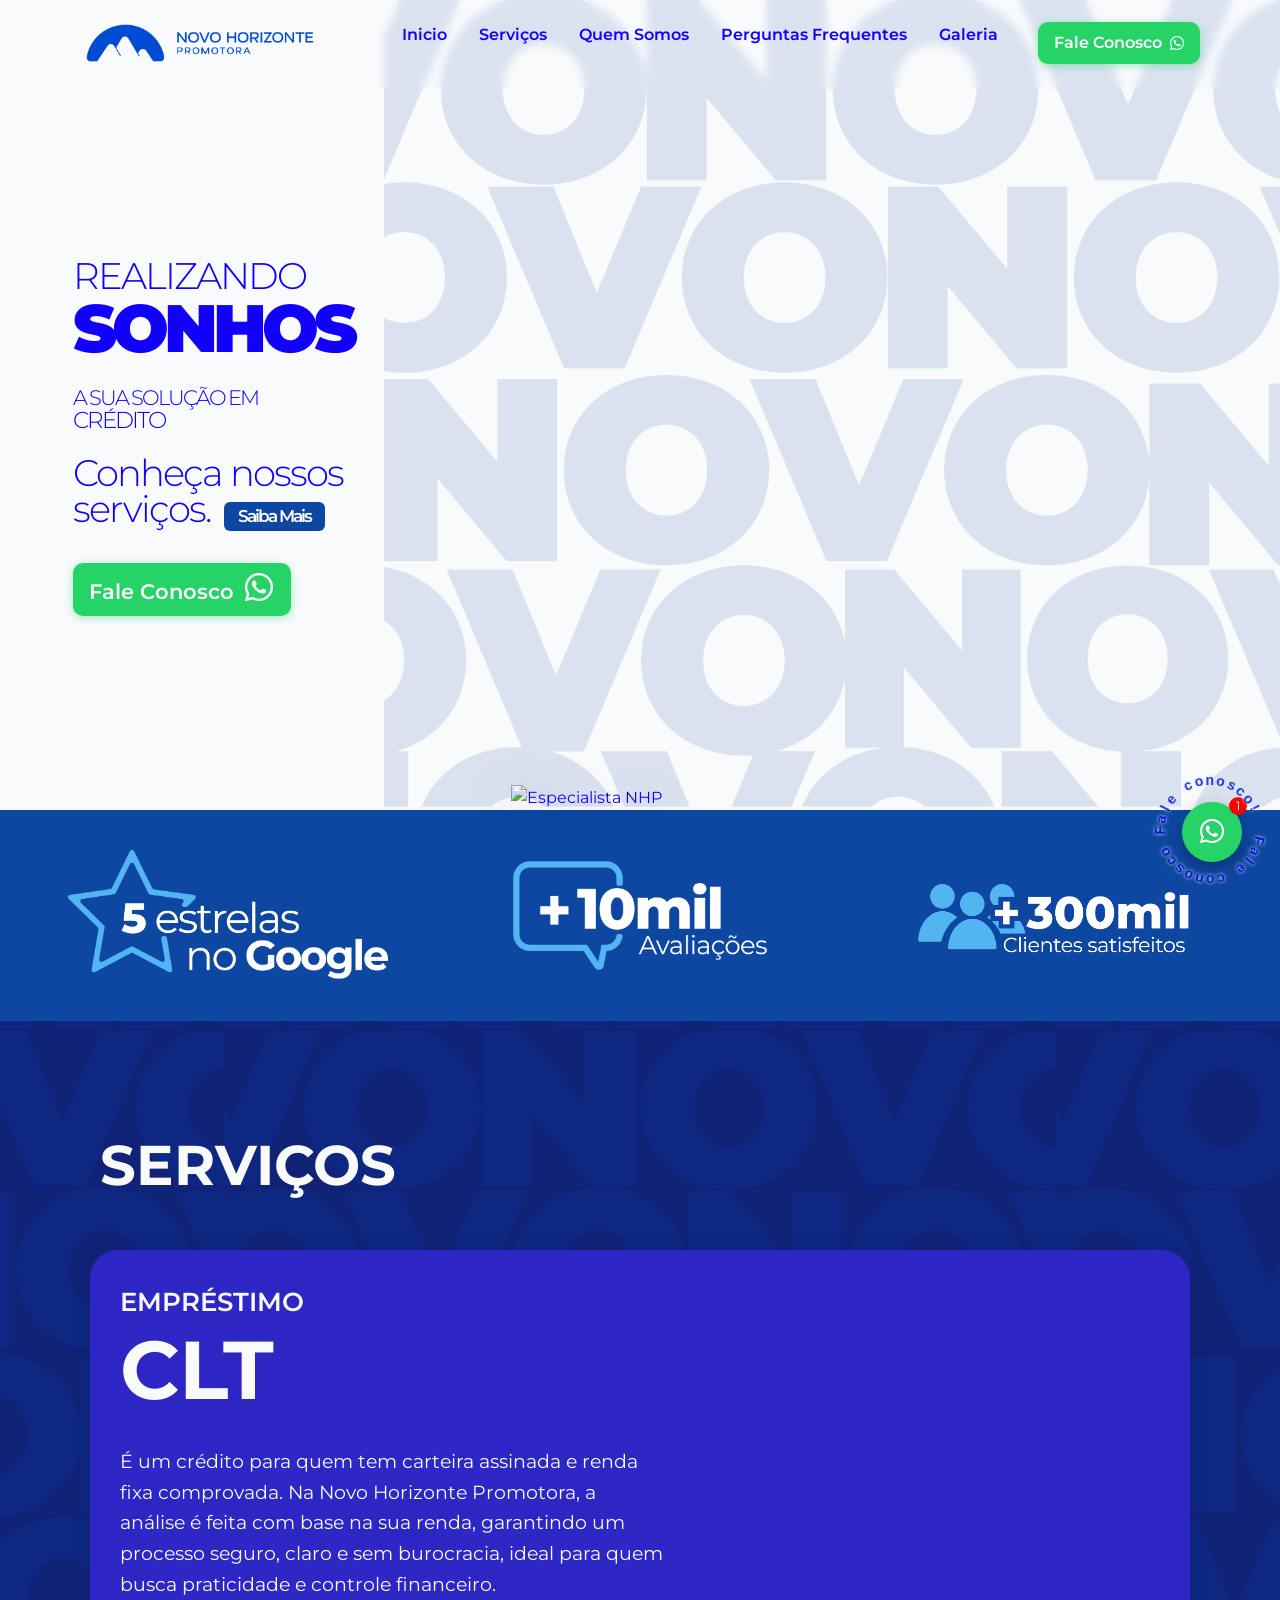
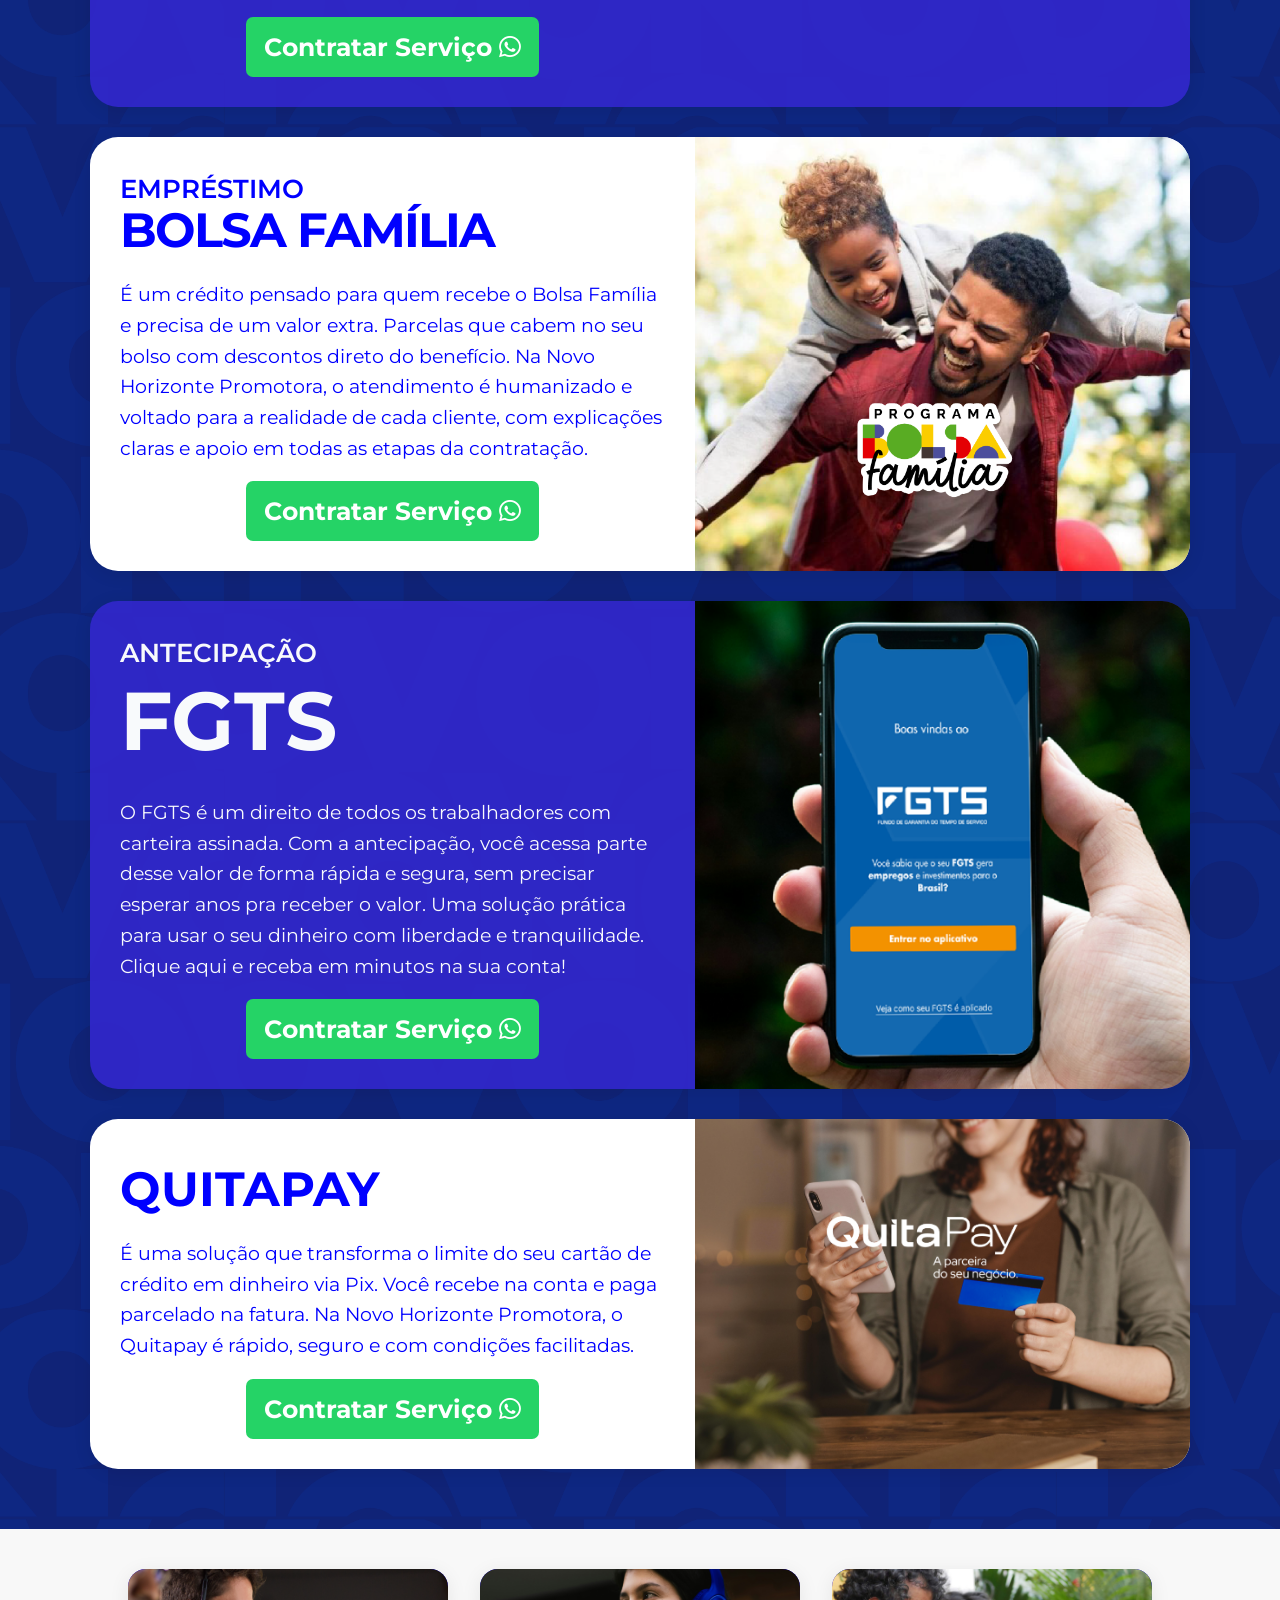
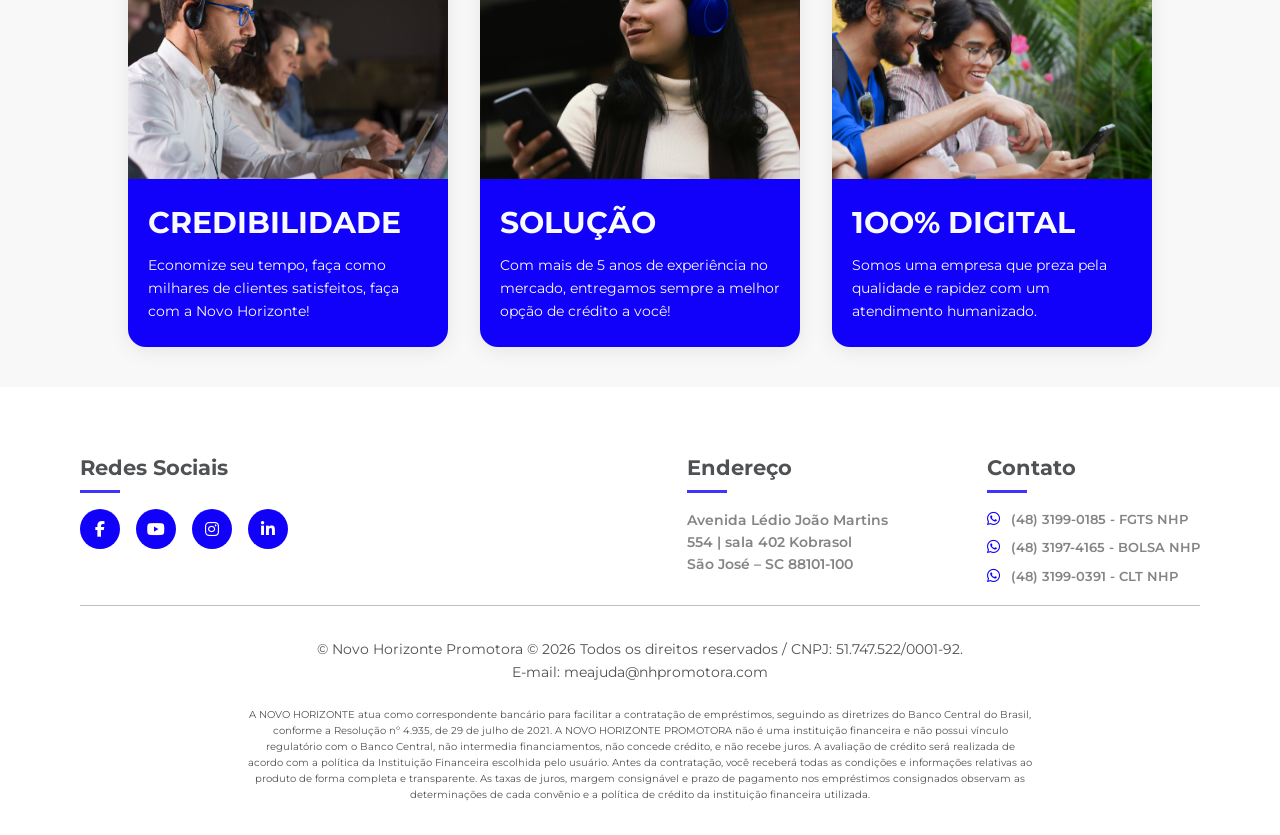
==== index.html @ d714d69b "first deploy" ====
<!DOCTYPE html>
<html lang="pt-BR">

<head>
    <meta charset="UTF-8">
    <meta name="viewport" content="width=device-width, initial-scale=1.0">
    <meta name="description"
        content="A NOVO HORIZONTE atua como correspondente bancário para facilitar a contratação de empréstimos, seguindo as diretrizes do Banco Central do Brasil, temos a oferta ideal para você.">
    <meta property="og:title" content="Novo Horizonte Promotora">
    <meta name="facebook-domain-verification" content="84osp2zcfg66s7i2qcnt0ugyqo3rid">
    <meta property="og:description"
        content="A NOVO HORIZONTE atua como correspondente bancário para facilitar a contratação de empréstimos, seguindo as diretrizes do Banco Central do Brasil, temos a oferta ideal para você.">
    <meta property="og:image" content="https://novohorizontepromotora.com.br/assets/new-logo.png">
    <meta property="og:type" content="website">
    <meta property="og:url" content="https://novohorizontepromotora.com.br/">
    <title>Novo Horizonte Promotora</title>
    <link rel="icon" type="image/png" href="assets/Profile_NHP_Site (2).png">
    <link
        href="https://fonts.googleapis.com/css2?family=Montserrat:wght@100;200;300;400;500;600;700;800;900&display=swap"
        rel="stylesheet">
    <link rel="stylesheet" href="https://cdnjs.cloudflare.com/ajax/libs/font-awesome/6.4.0/css/all.min.css">
    <link rel="stylesheet" href="style.css">
    <link rel="stylesheet" href="whats.css">
    <script src="progress-bar.js"></script>
    <script src="bg-badges.js"></script>
    <!-- <script src="section-atendimento-carrous.js"></script> -->


</head>

<body>
    <!-- Header/Navbar -->
    <div class="hero-bg-wrapper">
        <header>
            <div class="container">
                <nav class="navbar">
                    <a href="#home" class="logo">

                        <img src="./assets/new-logo.png" alt="logo" class="logo-icon">


                    </a>

                    <ul class="nav-menu">
                        <li class="nav-item"><a href="index.html" class="nav-link active">Inicio</a></li>
                        <li class="nav-item"><a href="#produtos" class="nav-link">Serviços</a></li>
                        <li class="nav-item"><a href="sobre.html" class="nav-link">Quem Somos</a></li>
                        <li class="nav-item"><a href="perguntas.html" class="nav-link">Perguntas Frequentes</a></li>
                        <li class="nav-item"><a href="galaeria.html" class="nav-link">Galeria</a></li>
                        <li class="nav-item btn-whatsappNav-item">
                            <a href="https://curt.link/s2004" class="btn-whatsappNav">
                                Fale Conosco
                                <i class="fab fa-whatsapp" aria-hidden="true"></i>
                            </a>
                        </li>
                    </ul>

                    <button class="hamburger">
                        <i class="fas fa-bars"></i>
                    </button>
                </nav>
            </div>
            <div id="progress-bar"></div>
        </header>

        <!-- Conteúdo Principal (Rotas) -->
        <main>
            <!-- Home Page -->
            <section id="home-page" class="page active">
                <!-- Hero Section -->

                <section id="hero">
                    <div class="container">
                        <div class="hero-content">
                            <div class="hero-text">
                                <p class="hero-title fonte-normal topo">REALIZANDO<br><span
                                        class="hero-subtitle">SONHOS</span></p><br>
                                        
                                        <p class="hero-title fonte-normal topo" style="font-size: 1.3em;">A  SUA  SOLUÇÃO  EM<br>                                    
                                     <span
                                        class="hero-title fonte-normal topo" style="font-size: 1.1em;"> CRÉDITO<br>
                                                
                                <br>
                                <p class="hero-title fonte-normal conhecaServi">Conheça nossos <br>serviços. <a
                                        href="#produtos" class="hero-cta">Saiba Mais</a></p>
                                <div class="hero-buttons">
                                    <!-- <a href="#services" class="btn">Nossos Serviços</a> -->
                                    <a href="https://linktr.ee/sitenhp" class="btn-whatsappHero"><span>Fale
                                            Conosco</span>
                                        <i class="fab fa-whatsapp" aria-hidden="true"></i></a>

                                </div>

                            </div>


                            <div class="hero-bg-space"></div>

                        </div>
                    </div>
                </section>

                <!-- Add centered person image over the hero background -->
                <img class="hero-person" src="/assets/manHero.png" alt="Especialista NHP" />

            </section>

    </div>



    <section class="bg-badges">
        <div class="badges-container">
            <img src="./assets/bg-stars.png" alt="Badge 1" class="badge-img starImg" />
            <img src="./assets/SITE_BARRA AZUL_dezmil.png" alt="Badge 2" class="badge-img" />
            <img src="./assets/bg-cosumidores.png" alt="Badge 3" class="badge-img" />
        </div>
    </section>


    <!-- Services Section -->
    <section class="section-service" id="produtos">
        <div class="section-bg">
            <div class="cards-container">
                <h2 class="section-title-service">SERVIÇOS</h2>
                <!-- Card 1 -->
                <div class="service-card">

                    <div class="card-image" id="servico-card-image-cradImgMob"
                        style="background-image: url('./assets/bg-servicos/clt.png');"></div>
                    <div class="card-content">
                        <h3 class="card-title">EMPRÉSTIMO</h3>
                        <h4 class="card-subtitle">CLT</h4>
                        <p class="card-text">É um crédito para quem tem carteira assinada e renda fixa
                            comprovada. Na Novo Horizonte Promotora, a análise é feita
                            com base na sua renda, garantindo um processo seguro,
                            claro e sem burocracia, ideal para quem busca praticidade
                            e controle financeiro.</p>
                        <a href="https://curt.link/s2003" class="whatsapp-btn" target="_blank">
                            <span class="textBtn">Contratar Serviço <i class="fab fa-whatsapp"
                                    aria-hidden="true"></i></span>

                        </a>
                    </div>
                    <div class="card-image" id="desktopImg"
                        style="background-image: url('./assets/bg-servicos/clt.png');"></div>
                </div>
                <!-- Repita o card abaixo para os demais cards, alterando as imagens e textos -->
                <div class="service-card bg-white">
                    <div class="card-image" id="servico-card-image-cradImgMob"
                        style="background-image: url('./assets/bg-servicos/bols-familia.png');"></div>
                    <div class="card-content">
                        <h3 class="card-title blue-text">EMPRÉSTIMO</h3>
                        <h4 class="card-subtitle blue-text texto-bolsaFamilia">BOLSA FAMÍLIA</h4>
                        <p class="card-text blue-text">É um crédito pensado para quem recebe o Bolsa Família e
                            precisa de um valor extra. Parcelas que cabem no seu bolso
                            com descontos direto do benefício. Na Novo Horizonte
                            Promotora, o atendimento é humanizado e voltado para a
                            realidade de cada cliente, com explicações claras e apoio
                            em todas as etapas da contratação.</p>
                        <a href="https://curt.link/s2002" class="whatsapp-btn" target="_blank">
                            <span class="textBtn">Contratar Serviço <i class="fab fa-whatsapp"
                                    aria-hidden="true"></i></span>

                        </a>
                    </div>
                    <div class="card-image" id="desktopImg"
                        style="background-image: url('./assets/bg-servicos/bols-familia.png');"></div>

                </div>
                <!-- Card 3 -->
               <div class="service-card">
                    <div class="card-image " id="servico-card-image-cradImgMob"
                        style="background-image: url('./assets/fgts-pic.png');"></div>

                    <div class="card-content">
                        <h3 class="card-title">ANTECIPAÇÃO</h3>
                        <h4 class="card-subtitle">FGTS</h4>
                        <p class="card-text">O FGTS é um direito de todos os trabalhadores com carteira assinada.
                        Com a antecipação, você acessa parte desse valor de forma rápida e segura, sem precisar esperar anos pra receber o valor.
                        Uma solução prática para usar o seu dinheiro com liberdade e tranquilidade.
                        Clique aqui e receba em minutos na sua conta!</p>
                        <a href="https://curt.link/s2001" class="whatsapp-btn" target="_blank">
                            <span class="textBtn">Contratar Serviço <i class="fab fa-whatsapp"
                                    aria-hidden="true"></i></span>
                        </a>
                    </div>
                    <div class="card-image" id="desktopImg" style="background-image: url('./assets/fgts-pic.png');">
                    </div>
                </div>
                <!-- Card 4 -->
                <div class="service-card bg-white">
                    <div class="card-image" id="servico-card-image-cradImgMob"
                        style="background-image: url('./assets/bg-servicos/quitapay.png');"></div>
                    <div class="card-content">
                        <h4 class="card-subtitle blue-text quitapayTitle">QUITAPAY</h4>
                        <p class="card-text blue-text">É uma solução que transforma o limite do seu cartão
                            de crédito em dinheiro via Pix. Você recebe na conta
                            e paga parcelado na fatura. Na Novo Horizonte
                            Promotora, o Quitapay é rápido, seguro e com
                            condições facilitadas.</p>
                        <a href="https://curt.link/s2004" class="whatsapp-btn" target="_blank">
                            <span class="textBtn">Contratar Serviço <i class="fab fa-whatsapp"
                                    aria-hidden="true"></i></span>

                        </a>
                    </div>
                    <div class="card-image" id="desktopImg"
                        style="background-image: url('./assets/bg-servicos/quitapay.png');"></div>

                </div>
            </div>
        </div>
    </section>



    <section class="atendimento">
        <div class="atendimento-cards-container">
            <div class="atendimento-card">
                <div class="atendimento-card-image"></div>
                <h3 class="atendimento-card-title">CREDIBILIDADE</h3>
                <p class="atendimento-card-description">Economize seu tempo, faça
                    como milhares de clientes
                    satisfeitos, faça com a
                    Novo Horizonte!</p>
            </div>
            <div class="atendimento-card">
                <div class="atendimento-card-image"></div>
                <h3 class="atendimento-card-title">SOLUÇÃO</h3>
                <p class="atendimento-card-description">Com mais de 5 anos de
                    experiência no mercado,
                    entregamos sempre a melhor
                    opção de crédito a você!</p>
            </div>
            <div class="atendimento-card">
                <div class="atendimento-card-image"></div>
                <h3 class="atendimento-card-title">1OO% DIGITAL</h3>
                <p class="atendimento-card-description">Somos uma empresa
                    que preza pela qualidade
                    e rapidez com um
                    atendimento humanizado.</p>
            </div>
        </div>
        <div class="atendimento-nav-mobile">
            <button class="atendimento-nav atendimento-nav-prev" aria-label="Anterior">
                <svg xmlns="http://www.w3.org/2000/svg" width="24" height="24" fill="currentColor" viewBox="0 0 24 24">
                    <path d="M15 18l-6-6 6-6" />
                </svg>
            </button>

            <button class="atendimento-nav atendimento-nav-next" aria-label="Próximo">
                <svg xmlns="http://www.w3.org/2000/svg" width="24" height="24" fill="currentColor" viewBox="0 0 24 24">
                    <path d="M9 6l6 6-6 6" />
                </svg>
            </button>
        </div>

    </section>
    <script>
        // Carrossel mobile: apenas um card visível por vez, navegação por botões
        function updateAtendimentoCarousel() {
            const cards = document.querySelectorAll('.atendimento-card');
            const prevBtn = document.querySelector('.atendimento-nav-prev');
            const nextBtn = document.querySelector('.atendimento-nav-next');
            const navMobile = document.querySelector('.atendimento-nav-mobile');
            let current = 0;

            function showCard(idx) {
                cards.forEach((card, i) => {
                    card.style.display = (i === idx) ? 'flex' : 'none';
                });
            }

            function resetDesktop() {
                cards.forEach(card => card.style.display = 'flex');
                navMobile.style.display = 'none';
            }

            function initMobile() {
                showCard(current);
                navMobile.style.display = 'flex';
                prevBtn.onclick = () => {
                    current = (current - 1 + cards.length) % cards.length;
                    showCard(current);
                };
                nextBtn.onclick = () => {
                    current = (current + 1) % cards.length;
                    showCard(current);
                };
            }

            function checkMode() {
                if (window.innerWidth <= 968) {
                    initMobile();
                } else {
                    resetDesktop();
                }
            }

            // Inicialização e resize responsivo
            window.addEventListener('resize', checkMode);
            checkMode();
        }
        window.addEventListener('DOMContentLoaded', updateAtendimentoCarousel);
    </script>


    </main>

    <!-- Footer -->
    <footer id="contact">
        <div class="container">
            <div class="footer-content">
                <div class="footer-about">
                    <h3 class="footer-title">Redes Sociais</h3>
                    <div class="social-icons">
                        <a href="https://www.facebook.com/novohorizontepromotoraa"><i class="fab fa-facebook-f"></i></a>
                        <a href="https://www.youtube.com/@novohorizontepromotora"><i class="fab fa-youtube"></i></a>
                        <a href="https://www.instagram.com/novohorizontepromotora/"><i class="fab fa-instagram"></i></a>
                        <a
                            href="https://www.linkedin.com/company/novo-horizonte-promotora/mycompany/?viewAsMember=true"><i
                                class="fab fa-linkedin-in"></i></a>

                    </div>
                </div>
                <div class="footer-info-group">
                    <div class="footer-links">
                        <h3 class="footer-title">Endereço</h3>
                        <p>Avenida Lédio João Martins <br> 554 | sala 402
                            Kobrasol <br> São José – SC
                            88101-100</p>
                    </div>
                    <div class="footer-contact" id="contato">
                        <h3 class="footer-title">Contato</h3>
                        <ul class="contact-info">
                            <li>
                                <a href="https://curt.link/s2001" target="_blank">
                                    <i class="fab fa-whatsapp"></i> (48) 3199-0185 - FGTS NHP
                                </a>
                            </li>
                            <li>
                                <a href="https://curt.link/s2002" target="_blank">
                                    <i class="fab fa-whatsapp"></i> (48) 3197-4165 - BOLSA NHP
                                </a>
                            </li>
                            <li>
                                <a href="https://curt.link/s2003" target="_blank">
                                    <i class="fab fa-whatsapp"></i> (48) 3199-0391 - CLT NHP
                                </a>
                            </li>
                        </ul>
                    </div>
                </div>
            </div>

            <div class="copyright">
                <p>&copy; Novo Horizonte Promotora © <span id="copyright-year"></span> Todos os direitos reservados / CNPJ: 51.747.522/0001-92.</p>
                 <p>E-mail: <a href="mailto:meajuda@nhpromotora.com">meajuda@nhpromotora.com</a></p>
                <br>
                <p id="legal">A NOVO HORIZONTE atua como correspondente bancário para facilitar a contratação de
                    empréstimos, seguindo as diretrizes do Banco Central do Brasil, conforme a Resolução nº 4.935, de 29
                    de julho de 2021. A NOVO HORIZONTE PROMOTORA não é uma instituição financeira e não possui vínculo
                    regulatório com o Banco Central, não intermedia financiamentos, não concede crédito, e não recebe
                    juros. A avaliação de crédito será realizada de acordo com a política da Instituição Financeira
                    escolhida pelo usuário. Antes da contratação, você receberá todas as condições e informações
                    relativas ao produto de forma completa e transparente. As taxas de juros, margem consignável e prazo
                    de pagamento nos empréstimos consignados observam as determinações de cada convênio e a política de
                    crédito da instituição financeira utilizada.</p>
            </div>
        </div>
    </footer>

    <script>
        // Funções de layout e interação visual
        document.addEventListener('DOMContentLoaded', function () {
            // Menu mobile
            const hamburger = document.querySelector('.hamburger');
            if (hamburger) {
                hamburger.addEventListener('click', function () {
                    document.querySelector('.nav-menu').classList.toggle('active');
                });
            }

            // Header scroll effect
            const header = document.querySelector('header');
            window.addEventListener('scroll', function () {
                if (window.scrollY > 100) {
                    header.classList.add('scrolled');
                } else {
                    header.classList.remove('scrolled');
                }
            });

            // Scroll suave para âncoras internas
            document.querySelectorAll('a[href^="#"]').forEach(anchor => {
                anchor.addEventListener('click', function (e) {
                    if (this.getAttribute('href') === '#') return;

                    const targetId = this.getAttribute('href').substring(1);
                    const targetElement = document.getElementById(targetId);
                    if (targetElement) {
                        e.preventDefault();
                        window.scrollTo({
                            top: targetElement.offsetTop - 80,
                            behavior: 'smooth'
                        });
                    }
                });
            });
        });
        
        document.addEventListener("DOMContentLoaded", () => {
            const year = new Date().getFullYear();
            document.getElementById("copyright-year").textContent = year;
        });
    </script>

    <script>
        document.addEventListener('DOMContentLoaded', function () {
            const circles = document.querySelector('.parceria-circles');
            const items = document.querySelectorAll('.parceria-circles .circle-item');
            let current = 0;
            let intervalId = null;

            function showItem(idx) {
                circles.style.transform = `translateX(-${idx * 100}%)`;
            }

            function nextItem() {
                current = (current + 1) % items.length;
                showItem(current);
            }

            function startCarousel() {
                if (window.innerWidth <= 768 && circles && items.length > 1) {
                    showItem(current);
                    if (!intervalId) {
                        intervalId = setInterval(nextItem, 3000);
                    }
                } else {
                    circles.style.transform = 'translateX(0)';
                    if (intervalId) {
                        clearInterval(intervalId);
                        intervalId = null;
                    }
                }
            }

            startCarousel();
            window.addEventListener('resize', startCarousel);
        });
    </script>


    <!-- Botão Flutuante WhatsApp (original, não alterado!) -->
    <div id="whatsapp-button">
        <i class="fab fa-whatsapp"></i>
        <span class="notification-badge">1</span>
    </div>

    <!-- Texto animado girando ao redor do botão -->
    <div id="whatsapp-orbit">
        <div id="orbit-text"></div>
    </div>

    <!-- Janela de Diálogo (original, não alterado!) -->
    <div id="whatsapp-dialog">
        <div class="header">
            <img src="/assets/suport-icon.svg" alt="Atendente">
            <div>
                <strong>Atendimento</strong>
                <p>Online</p>
            </div>
        </div>
        <div class="options">
            <a href="https://curt.link/s2001" target="_blank">FGTS</a>
            <a href="https://curt.link/s2002" target="_blank">BOLSA FAMÍLIA</a>
            <a href="https://curt.link/s2003" target="_blank">CLT</a>
            <a href="https://curt.link/s2004" target="_blank"
                style="font-size: small; background-color: rgba(0, 0, 205, 0.815);">FALAR COM UM ESPECIALISTA</a>
        </div>
    </div>

    <!-- FontAwesome -->
    <script src="https://kit.fontawesome.com/a076d05399.js" crossorigin="anonymous"></script>
    <!-- Seu script original -->
    <script src="whats.js"></script>
    <!-- Script para gerar texto circular animado -->
    <script>
        /**
         * Texto que irá girar ao redor do botão
         */
        const orbitPhrase = " Fale conosco Fale conosco! "; // Pode mudar o texto

        const orbitTextDiv = document.getElementById('orbit-text');
        const chars = orbitPhrase.split('');
        const orbitSize = 100; // Tamanho do container do círculo
        const radius = 50; // Raio do círculo do texto, ajuste se mudar tamanho do botão

        orbitTextDiv.innerHTML = "";

        chars.forEach((char, i) => {
            const span = document.createElement('span');
            const angle = (i / chars.length) * 2 * Math.PI; // radianos
            // Posição centralizada em relação ao orbitSize
            const x = orbitSize / 2 + radius * Math.cos(angle);
            const y = orbitSize / 2 + radius * Math.sin(angle);
            span.textContent = char;
            span.style.position = 'absolute';
            span.style.left = `${x}px`;
            span.style.top = `${y}px`;
            span.style.transform = `translate(-50%, -50%) rotate(${(angle * 180 / Math.PI) + 90}deg)`;
            orbitTextDiv.appendChild(span);
        });
    </script>

</body>

</html>
---- style.css ----
/* Variáveis e Reset */
:root {
    --primary-color: #1201fa;
    --secondary-color: var(--primary-color);
    --accent-color: var(--primary-color);
    --light-color: #f8fafc;
    --dark-color: #0f172a;
    --text-color: var(--primary-color);
    --gray-color: #4f5255;
    --transition: all 0.3s ease;
    --shadow: 0 4px 6px rgba(0, 0, 0, 0.1);
    --border-radius: 8px;
    --max-width: 2000px;
}

* {
    margin: 0;
    padding: 0;
    box-sizing: border-box;
    font-family: 'Montserrat', sans-serif;
}

body {
    font-family: 'Montserrat', sans-serif;
    line-height: 1.6;
    color: var(--text-color);
    background-color: var(--light-color);
    overflow-x: hidden;
}

img {
    max-width: 100%;
    height: auto;
    display: block;

}

a {
    text-decoration: none;
    color: inherit;
}

ul {
    list-style: none;
}

.container {
    width: 90%;
    max-width: var(--max-width);
    margin: 0 auto;
    padding: 0 1rem;
}

.btn {
    display: inline-block;
    padding: 0.8rem 1.8rem;
    background-color: var(--primary-color);
    color: white;
    border-radius: var(--border-radius);
    transition: var(--transition);
    border: none;
    cursor: pointer;
    font-size: 1rem;
    text-align: center;

}

.btn:hover {
    background-color: var(--secondary-color);
    transform: translateY(-3px);
    box-shadow: var(--shadow);
}

.btn-outline {
    background-color: transparent;
    width: 100%;
    border: 1px solid var(--primary-color);
    color: var(--primary-color);
    font-weight: 300;
    font-size: 1.3rem;
}

.btn-outline:hover {
    background-color: var(--primary-color);
    color: white;
}

.section {
    padding: 5rem 0;
}

.section-title {
    font-size: 2.5rem;
    text-align: center;
    margin-bottom: 1rem;
    color: var(--dark-color);
    position: relative;
}

.section-title::after {
    content: '';
    position: absolute;
    bottom: -10px;
    left: 50%;
    transform: translateX(-50%);
    width: 80px;
    height: 4px;
    background-color: var(--accent-color);
}

.section-subtitle {
    text-align: center;
    max-width: 700px;
    margin: 0 auto 3rem;
    font-size: 1.1rem;
    color: var(--text-color);
}

/* Header e Navbar */
header {
    position: fixed;
    top: 0;
    left: 0;
    width: 100%;
    z-index: 1000;
    box-shadow: var(--shadow);
    transition: var(--transition);
    backdrop-filter: blur(4px);
}

header.scrolled a {
    padding: 0.5rem 0;
    color: gray;
    z-index: 1000;


}



.headerPage {
    background-color: white;
    color: var(--gray-color);

}

.headerPage nav a {

    color: var(--gray-color);

}


.navbar {
    display: flex;
    justify-content: space-between;
    align-items: center;
    padding: 1.2rem 0;
}


.logo {
    display: flex;
    align-items: center;
    gap: 0.5rem;
    height: 48px;
    /* ajuste conforme a altura do seu header */
}

.logo-icon {
    height: 135px;
    /* ajuste conforme desejado */
    width: auto;
    max-width: 240px;
    /* limite de largura, ajuste se necessário */
    object-fit: contain;
    display: block;
}

.nav-menu {
    display: flex;
    gap: 2rem;
}

.nav-link {
    font-weight: 600;
    position: relative;
    padding: 0.5rem 0;
    transition: var(--transition);
    color: var(#1201fa);
}

.nav-link::after {
    content: '';
    position: absolute;

    bottom: 0;
    left: 0;
    width: 0;
    height: 2px;
    background-color: var(--accent-color);
    transition: var(--transition);

}

.nav-link:hover::after {
    width: 100%;



}


.nav-link:hover {
    color: var(--accent-color);
    font-weight: bold;

}

.hamburger {
    display: none;
    cursor: pointer;
    background: none;
    border: none;
    font-size: 1.5rem;
    color: var(--dark-color);
}

.hamburger .scrolled {

    color: var(--text-color);
}

/* Hero Section */
#hero {

    position: relative;
    overflow: hidden;
}

/* Person image centered over hero */
.hero-person {
    position: absolute;
    left: 50%;
    transform: translateX(-30%);
    bottom: 0vh;
    /* encosta na base do hero */
    z-index: 1;
    /* acima do background (::before) e junto do conteúdo */
    width: min(36vw, 430px);
    height: auto;
    pointer-events: none;
    user-select: none;
    animation: fadeInUp 3.2s ease;
    filter: drop-shadow(0 12px 24px rgba(0, 0, 0, 0.25));
}


.nav-menu .btn-whatsappNav {
    background-color: #25D366;
    color: #fff !important;

    border-radius: 10px;
    padding: 0.5rem 1rem;
    display: inline-flex;
    align-items: center;
    gap: 0.5rem;
    font-weight: 600;
    text-decoration: none;
    box-shadow: 0 2px 8px rgba(37, 211, 102, 0.4);
    transition: transform 0.1s ease, background-color 0.2s ease, box-shadow 0.2s ease;
}

.nav-menu .btn-whatsappNav i {
    font-size: 1rem;
    line-height: 1;
}

.nav-menu .btn-whatsappNav:hover,
.nav-menu .btn-whatsappNav:focus {
    background-color: #1ebe5d;
    color: #fff !important;
    transform: translateY(-1px);
    box-shadow: 0 4px 12px rgba(37, 211, 102, 0.45);
}

/* Espaço para o último item no desktop */
.nav-menu .nav-item:last-child .btn-whatsappNav {
    margin-left: 0.5rem;
}

/* Ajuste no mobile: botão em largura total */
@media (max-width: 768px) {
    .nav-menu .btn-whatsappNav {
        display: none;

    }
}

@media (max-width: 1200px) {
    .hero-person {
        width: min(42vw, 520px);
        bottom: -1vh;
    }
}

@media (min-width: 1800px) {
    .hero-person {
        width: min(36vw, 540px);
        bottom: 0vh;

    }
}



.hero-content {
    display: flex;
    align-items: center;
    justify-content: space-between;
    gap: 3rem;
}

.hero-text {
    flex: 0;
    animation: fadeInUp 1s ease;
    right: 7%;
    color: var(--text-color);
}

.hero-title {
    font-size: 1.5rem;
    line-height: 1;
    color: var(--text-color);
    letter-spacing: -2px;

}

.hero-subtitle {
    font-size: 4.2rem;
    font-weight: 900;
    letter-spacing: -5px;
    color: var(--text-color);

}


.hero-title .hero-cta {
    display: inline-block;
    background: #0d47a1;
    color: #fff;
    padding: 6px 14px;
    border-radius: 6px;
    font-weight: 600;
    font-size: 0.45em;
    line-height: 1;
    margin-left: .4em;

}


.fonte-normal {
    font-size: 2.3rem;
    font-weight: 300;

}

.hero-buttons {

    margin-top: 2rem;
    width: 50%;
    background-color: #25D366;
    color: #fff !important;
    border-radius: 10px;
    padding: 0.5rem 1rem;
    display: inline-flex;
    align-items: center;
    gap: 0.5rem;
    font-weight: 600;
    font-size: 1.3rem;
    text-decoration: none;
    box-shadow: 0 2px 8px rgba(37, 211, 102, 0.4);
    transition: transform 0.1s ease, background-color 0.2s ease, box-shadow 0.2s ease;


}

.hero-buttons:hover {

    background-color: #1ebe5d;
    color: #fff !important;
    transform: translateY(-1px);
    box-shadow: 0 4px 12px rgba(37, 211, 102, 0.45);

}

.hero-buttons.btn-whatsappHero i {
    font-size: 1rem;
    line-height: 1;
}

.hero-buttons i {
    font-size: xx-large;
    margin-left: 5px;
}

.linktree {
    display: flex;
    margin-top: 0.8rem;
    color: rgb(231, 46, 46);
    justify-content: center;
    font-size: 1.5rem;


}

.hero-image {
    flex: 1;
    animation: fadeInRight 1s ease;
}

.hero-image img {
    border-radius: var(--border-radius);
    box-shadow: 0 20px 25px -5px rgba(0, 0, 0, 0.1), 0 10px 10px -5px rgba(0, 0, 0, 0.04);
}

/* Sobre Section */
#parceria {
    background-color: white;
}


.bg-badges {
    width: 100%;
    padding: 40px 0;
    background: rgb(13, 71, 161);
}

.badges-container {
    display: flex;
    justify-content: center;
    align-items: center;
    gap: 92px;
    max-width: 1200px;
    margin: 0 auto;
}

.badge-img {
    width: 320px;
    height: auto;
    object-fit: contain;

}


/* sectio serviço */


.section-service {
    width: 100%;
    min-height: 100vh;
    background-image: url('./assets/fundo_marcdgua.png');
    background-size: 65%;
    background-color: rgb(16, 35, 119);
    background-position: center;
    position: relative;
    padding: 40px 0;
}

.section-bg {
    /* leve sobreposição para legibilidade */
    padding: 60px 0 20px 0;
}

.section-title-service {
    text-align: left;
    font-size: 3.5rem;
    font-weight: 700;
    margin-bottom: 10px;
    margin-left: 10px;
    color: var(--light-color);
}

.cards-container {
    display: flex;
    flex-direction: column;
    gap: 30px;
    max-width: 1100px;
    margin: 0 auto;
}

.service-card {
    display: flex;
    flex-direction: row;
    min-height: 220px;
    border-radius: 28px;
    overflow: hidden;
    background: rgba(50, 39, 204, 0.911);
    box-shadow: 0 3px 18px 0 rgba(0, 0, 0, 0.09);
}

.card-image {
    width: 45%;
    min-width: 200px;
    bottom: 50%;
    background-size: cover;
    background-position: center;
    background-repeat: no-repeat;
}

.card-content {
    width: 55%;
    padding: 32px 30px 30px 30px;
    display: flex;
    flex-direction: column;
    justify-content: center;
    align-items: flex-start;
    position: relative;
}

.card-title {
    font-size: 1.6rem;
    font-weight: 600;
    margin-bottom: -18px;
    color: var(--light-color);
}

.card-subtitle {
    font-size: 5.1rem;
    font-weight: bold;
    margin-bottom: 10px;
    color: var(--light-color);
}

.texto-bolsaFamilia {

    letter-spacing: -2px;
    font-size: 3rem;

}

.quitapayTitle {
    font-size: 3rem;

}

.service-card.bg-white {
    background: white;
}

.blue-text {
    color: blue;
}

.card-text.blue-text {
    color: blue;
}

.card-text {
    font-size: 1.2rem;
    margin-bottom: 18px;
    color: var(--light-color);
}

.whatsapp-btn {
    display: flex;
    align-items: center;
    justify-content: center;
    background: #25D366;
    color: #fff;
    font-weight: bold;
    padding: 10px 18px;
    border-radius: 7px;
    text-decoration: none;
    font-size: 1rem;
    gap: 8px;
    transition: background 0.2s;
    margin-left: auto;
    margin-right: auto;
    
}

.textBtn {
    font-size: 25px;
}

.whatsapp-btn:hover {
    background: #128C7E;
    
}




/* Seções com Background */
.bg-section {
    position: relative;
    height: 120vh;
    min-height: 600px;
    display: flex;
    align-items: center;
    justify-content: right;
    background-size: cover;
    background-position: center;
    overflow: hidden;
}

.bg-section-meio {
    position: relative;
    height: 120vh;
    min-height: 600px;
    display: flex;
    align-items: center;
    justify-content: left;
    background-size: cover;
    background-position: center;

    overflow: hidden;
}



.bg-content {
    position: relative;
    z-index: 2;
    text-align: right;
    margin-right: 55px;
    color: white;
    max-width: 800px;
    padding: 2rem;
    animation: fadeInDown 3s ease;
}



.bg-content-meio {
    position: relative;
    z-index: 2;
    margin-left: 55px;
    text-align: left;
    color: white;
    max-width: 800px;
    padding: 2rem;
    animation: fadeInDown 3s ease;
}


.bg-title {
    font-size: 4rem;
    font-weight: bold;
    letter-spacing: -5px;
    margin-bottom: -0.5rem;

}


.digital {

    font-size: 6.5rem;

}

.digital-h3 {

    font-size: 2.5rem;
    font-weight: normal;

}

.bg-subtitle {
    font-size: 1rem;
    justify-content: left;
    animation: fadeInUp 3s ease;
}

#credibilidade-bg {
    background-image: url('/assets/bg1.png');


}

#solucao-bg {
    background-image: url('/assets/bg2.png');
}

#digital-bg {
    background-image: url('/assets/bg3.png');
}

/* Footer */
footer {
    background: white;

    padding: 4rem 0 2rem;
}


.footer-content {
    display: flex;
    justify-content: space-between;
    align-items: flex-start;
    width: 100%;
    gap: 32px;
    font-weight: 600;
}

.footer-info-group {
    display: flex;
    flex-direction: row;
    /* lado a lado */
    align-items: flex-start;
    /* alinhados pela base */
    gap: 14px;
    margin-left: auto;
    color: var(--gray-color);

}

.footer-info-group a {
    color: rgba(128, 128, 128, 0.966);
}

.footer-info-group p {
    color: rgba(128, 128, 128, 0.966);
    font-size: 14px;
}

.footer-logo {
    font-size: 1.8rem;
    font-weight: 700;
    color: white;
    margin-bottom: 1rem;
    display: flex;
    align-items: center;
    gap: 0.5rem;
}

.footer-about h3 {
    margin-bottom: 1.5rem;
    color: var(--gray-color);
}

.footer-title {
    font-size: 1.3rem;
    margin-bottom: 1.5rem;
    position: relative;
}



.footer-links {
    margin-right: 85px;

}

.contact-info {

    font-size: 13px;

}

.contact-info li {
    display: flex;
    margin-bottom: 0.5rem;
    color: var(--gray-color);
}

.contact-info i {
    color: var(--accent-color);
    min-width: 20px;

}



.social-icons {
    display: flex;
    gap: 1rem;
    margin-top: 1.5rem;
    color: white;

}

.footer-contact .fab {
    font-size: 15px
}



.social-icons a {
    display: inline-flex;
    align-items: center;
    justify-content: center;
    width: 40px;
    height: 40px;
    background-color: var(--accent-color);
    border-radius: 50%;
    transition: var(--transition);
}

.social-icons a:hover {
    background-color: var(--gray-color);
    transform: translateY(-5px);
}


.copyright {
    margin-top: 10px;
    text-align: center;
    padding-top: 2rem;
    border-top: 1px solid rgba(128, 128, 128, 0.493);
    color: var(--gray-color);
    font-size: 0.9rem;


}

.copyright #legal {
    font-size: x-small;
    text-align: center;
    width: 70%;
    margin: 0 auto;
}




#parceria .container {

    flex-direction: column;
    justify-content: center;
    align-items: center;
    min-height: 80vh;

    /* ou 100vh para ocupar a tela toda */

}

.parceria-content {
    display: flex;
    flex-direction: row;
    justify-content: center;
    align-items: center;
    gap: 250px;
    margin-top: 40px;
    width: 100%;
    max-width: 1200px;
    /* Limita a largura máxima */
    margin-left: auto;
    /* Centraliza horizontalmente */
    margin-right: auto;
    /* Centraliza horizontalmente */
    min-height: 400px;

}

.parceria-circles {
    display: flex;
    flex-direction: row;
    gap: 34px;
    animation: fadeInDown 3s ease;

}

.circle-item {
    display: flex;
    flex-direction: column;
    align-items: center;

}


.circle {
    width: 130px;
    height: 130px;
    border-radius: 50%;
    background: var(--primary-color);
    margin-bottom: 10px;
    box-shadow: 0 2px 8px rgba(0, 0, 0, 0.08);

}

.circle-btn {
    background: #fff;
    color: var(--primary-color);
    border: 1px solid var(--primary-color);
    border-radius: 10px;
    padding: 6px 18px;
    font-size: 1rem;
    cursor: pointer;
    transition: background 0.2s, color 0.2s;
    margin-top: 12px;
    outline: none;
}

.circle-btn:hover {
    background: var(--primary-color);
    color: #fff;
}

.parceria-text-left {
    flex: 1;
    text-align: left;
}

.parceria-title {
    margin-bottom: 16px;
    font-size: 3.5rem;
    color: var(--primary-color);
    letter-spacing: -3px;
    line-height: 0.9;
    font-weight: bold;
    animation: fadeInDown 3s ease;

}

.parceria-text-left p {
    text-align: left;
    text-justify: inter-word;
    color: var(--primary-color);
    line-height: 1.7;
    animation: fadeInDown 3s ease;
}

/* ...existing code... */

/* Responsividade */
@media (max-width: 997px) {



    .logo-icon {
        height: 115px;
        /* ajuste conforme desejado */
        width: auto;
        max-width: 200px;
        /* limite de largura, ajuste se necessário */
        object-fit: contain;
        display: block;
    }

    .page.active {
        padding: 0%;
        min-height: 50vh;
        margin-top: 22%;
    }

    #hero {
        background: url('/assets/fundo_marcdgua.png') center center/cover no-repeat ;
        min-height: 710px;

    }

    .hero-person {
        display: none;
        position: absolute;
        left: 20%;
        bottom: 13vh;
        /* encosta na base do hero */
        z-index: -1;
        /* acima do background (::before) e junto do conteúdo */
        width: 100%;
        height: 700px;
        object-fit: cover;
        pointer-events: none;
        user-select: none;
        animation: none;
        filter: drop-shadow(0 12px 24px rgba(0, 0, 0, 0.25));

    }
   

    .hero-text {
        margin-top: 8%;
        
       

    }

    .hero-cta {
        font-size: 22px !important;
        background-color: var(--primary-color) !important;


    }

    #credibilidade-bg {
        background-image: url('/assets/mobile/bg-mob1.png');


    }

    #solucao-bg {
        background-image: url('/assets/mobile/bg-mob2.png');
    }

    #digital-bg {
        background-image: url('/assets/mobile/bg-mob3.png');
    }

    .hero-content {
        flex-direction: column;
        text-align: center;
        margin-top: 35%;

    }



    .hero-title {
        color: var(--primary-color);
        font-weight: 600;

    }

    .hero-subtitle {
        color: var(--primary-color);

    }

    .hero-title.conhecaServi {
        color: var(--primary-color);
    }

    .hero-buttons {

        margin-top: 2rem;
        justify-content: center;
        width: 100%;

    }

    .btn-outline:hover {
        background: var(--primary-color);
        color: white;
        font-weight: bold;
    }

    .btn-outline {
        background: white;
        color: var(--primary-color);
        font-weight: bold;
        animation: fadeInDown 3s ease;
    }

    .linktree {
        display: flex;
        margin-top: 0.8rem;
        color: rgb(231, 46, 46);
        justify-content: center;
        font-size: 1.5rem;
        font-weight: bold;


    }

    .section-title {
        font-size: 2.2rem;
    }

    .hero-title {
        font-size: 2.8rem;
    }

    nav a {

        color: var(#1201fa) !important;

    }

    .about-content {
        flex-direction: column;
        align-items: stretch;
        gap: 32px;
    }

    .about-text-right,
    .about-text-right p {
        text-align: left;
    }


    .parceria-content {
        flex-direction: column;
        gap: 32px;
        margin-top: 24px;
        min-height: auto;
        max-width: 100%;
        width: 90%;
        align-items: center;
        animation: fadeInDown 3s ease;
    }

    .parceria-circles {
        flex-direction: column;
        gap: 5px;
        align-items: center;
        width: 100%;
    }

    .circle {
        width: 120px;
        height: 120px;
    }

    .circle-btn {
        font-size: 0.95rem;
        padding: 6px 12px;
    }

    .parceria-title {
        font-size: 2rem;
        margin-bottom: 10px;
        text-align: center;
    }

    .parceria-text-left,
    .parceria-text-left p {
        text-align: center;
        font-size: 1rem;
    }

    .page.sobre {

        height: 1430px !important;


    }

    .badges-container {
        flex-direction: column;
        gap: 68px;
    }

    .badge-img {
        width: 80vw;
        max-width: 300px;
        opacity: 0;
        transform: translateX(-60px);
        /* Padrão: lado esquerdo */
    }

    .badge-img.animate {
        animation: enterFromSide 0.7s cubic-bezier(.77, 0, .18, 1) forwards;
    }

    .badge-img:nth-child(2).animate {
        animation-delay: 0.5s;
        transform: translateX(60px);
        /* Vem da direita */
    }

    .badge-img:nth-child(3).animate {
        animation-delay: 1s;
        transform: translateX(-60px);
    }

    .starImg {
        width: 70vw;
    }

    .service-card {
        flex-direction: column;
        min-height: unset;
        box-shadow: 0 1px 4px 0 rgba(0, 0, 0, 0.09);
    }


      .cards-container {
        max-width: 95vw;
    }

    .section-title-service {
        margin-right: 30px;
        font-size: 2rem;
    }


    .whatsapp-btn{
        margin-top: 8%;
    }

    .card-image,
    .card-content {
        width: 100%;
        min-width: unset;
        padding: 18px 10px;
        
    }

    .card-subtitle{
        margin-left: 22px;
    }

    .card-title{
        margin-left: 22px;
    }

    .card-text {
        font-size: 1.2rem;
        line-height: 1.5;
        width: 90%;
        margin: 5px;
        margin-left: 22px;
    }

    .card-image {
        min-height: 160px;
        height: 280px;
    }

    #desktopImg {
        display: none;
    }



}

/* aqui é o efeito de surgimento lateral do .bg-badges */
@keyframes enterFromSide {
    to {
        opacity: 1;
        transform: translateX(0);
    }
}

@media (max-width: 768px) {
    .hamburger {
        display: block;
    }

    .nav-menu {
        position: fixed;
        top: 80px;
        right: -100%;
        flex-direction: column;
        background-color: white;
        width: 100%;
        text-align: center;
        padding: 7.5rem 0;
        box-shadow: 0 10px 10px rgba(0, 0, 0, 0.1);
        transition: var(--transition);
        z-index: 999;

    }

    .nav-menu.active {
        right: 0;

    }

    .nav-item {
        margin: 0.5rem 0;

    }

    .hero-title {
        font-size: 2.5rem;
    }


    .bg-content {
        position: relative;
        z-index: 2;
        text-align: right;
        margin-right: 0px;
        color: white;
        max-width: 800px;
        padding: 2rem;
        animation: fadeInDown 3s ease;
    }

    .bg-content-meio {
        position: relative;
        z-index: 2;
        margin-left: 0px;
        text-align: left;
        color: white;
        max-width: 800px;
        padding: 2rem;
        animation: fadeInDown 3s ease;
    }

    .bg-title {

        letter-spacing: -3px;


    }

    .bg-title.digital {

        font-size: 3.5rem;

    }

    .digital-h3 {

        font-size: 1.5rem;
        font-weight: normal;

    }


    .footer-content {
        flex-direction: column;
        align-items: center;
        gap: 24px;
        text-align: center;
    }

    .footer-info-group {
        flex-direction: column;
        align-items: center;
        gap: 18px;
        margin-left: 0;
        width: 100%;
    }

    .footer-links {
        margin-right: 0;
        margin-bottom: 18px;
    }

    .footer-title {
        font-size: 1.1rem;
        margin-bottom: 1rem;
    }

    .contact-info {
        font-size: 14px;
        padding: 0;
    }

    .contact-info li {
        justify-content: center;
    }

    .social-icons {
        justify-content: center;
        margin-top: 1rem;
    }

    .copyright #legal {
        width: 95%;
        font-size: xx-small;
    }


    .parceria-content {
        flex-direction: column;
        gap: 32px;
        margin-top: 24px;
        min-height: auto;
        max-width: 100%;
        width: 90%;
        align-items: center;
        animation: fadeInDown 3s ease;
    }

    .parceria-circles {
        flex-direction: column;
        gap: 5px;
        align-items: center;
        width: 100%;
    }

    .circle {
        width: 120px;
        height: 120px;
    }

    .circle-btn {
        font-size: 0.95rem;
        padding: 6px 12px;
    }

    .parceria-title {
        font-size: 2rem;
        margin-bottom: 10px;
        text-align: center;
    }

    .parceria-text-left,
    .parceria-text-left p {
        text-align: center;
        font-size: 1rem;
    }

    .carousel-wrapper {
        overflow: hidden;
        width: 100%;
        position: relative;
    }

    .parceria-circles {
        display: flex;
        flex-direction: row;
        transition: transform 0.5s;
        width: 100%;
    }

    .circle-item {
        min-width: 100%;
        flex-shrink: 0;
        display: flex;
        flex-direction: column;
        align-items: center;

    }



}

@media (max-width: 576px) {
    .hero-buttons {
        flex-direction: column;
        align-items: center;
    }

    .hero-title {
        font-size: 2rem;
    }

    .section {
        padding: 3.5rem 0;
    }

    .section-title {
        font-size: 1.8rem;
    }

    .bg-title {
        font-size: 2rem;
    }

    .bg-subtitle {
        font-size: 1.1rem;
    }
}

/* Animações */
@keyframes fadeInUp {
    from {
        opacity: 0;
        transform: translateY(30px);
    }

    to {
        opacity: 1;
        transform: translateY(0);
    }
}

@keyframes fadeInDown {
    from {
        opacity: 0;
        transform: translateY(-30px);
    }

    to {
        opacity: 1;
        transform: translateY(0);
    }
}

@keyframes fadeInRight {
    from {
        opacity: 0;
        transform: translateX(30px);
    }

    to {
        opacity: 1;
        transform: translateX(0);
    }
}

/* Rotas */
.page {

    padding: 8rem 0 4rem;
    min-height: 80vh;
}

.page.active header {
    display: block;


}



.page-content {
    max-width: 900px;
    margin: 0 auto;
}

.page.sobre {

    height: 950px;


}

.page-content#container-sobre {
    max-width: 1100px;
    margin: 0 auto;

}



.page-title {
    font-size: 2.5rem;
    margin-bottom: 2rem;
    color: var(--dark-color);
    text-align: center;
}

.page-text {
    line-height: 1.8;
    margin-bottom: 1.5rem;
}

/* ajuste para que a imagem fique atras como background 75% no hero e header */

/* Hero background wrapper para desktop */
@media (min-width: 998px) {

    #servico-card-image-cradImgMob {
        display: none;

    }



    .hero-bg-wrapper {
        position: relative;
        width: 100vw;
        min-height: 75vh;
        /* altura suficiente para header + hero */
        z-index: 1000;
        overflow: visible;

    }

    .hero-bg-wrapper::before {
        content: "";
        position: absolute;
        top: 0;
        right: 0;
        width: 70vw;
        height: 100%;
        background: url('/assets/fundo_marcdgua.png') center center/cover no-repeat;
        z-index: 1;
        /* sombra para contraste */
        filter: brightness(0.7);
    }


    .hero-bg-wrapper header,
    .hero-bg-wrapper #hero {
        position: relative;
        z-index: 2;
    }

    /* Opcional: ajuste o container para não ficar colado na borda da imagem */
    .hero-bg-wrapper .container {
        position: relative;
        z-index: 2;
    }

    /* Remova o fundo do #hero para não sobrepor a imagem */
    #hero {
        background: transparent !important;
    }

    header {
        background-color: transparent;
        box-shadow: none;
        transition: var(--transition);

    }

    header.scrolled {
        background-color: rgba(255, 255, 255, 0.98);
        position: fixed;
        z-index: 1000;
        box-shadow: var(--shadow);


    }

    .hero-content {
        display: flex;
        flex-direction: row;
        align-items: center;
        width: 50%;
        gap: 0;
    }

    .hero-text {
        flex: 0 0 40vw;
        min-width: 350px;
        max-width: 500px;
        background: none;
        padding: 2.5rem 2rem;
        top: 5%;
        position: relative;
        z-index: 2;
        text-align: left;
        margin-right: 0;

    }

    .hero-bg-space {
        flex: 1 1 auto;
        /* Não precisa de conteúdo, só ocupa espaço para o background */
    }

    .footer-title::after {
        content: '';
        position: absolute;
        bottom: -8px;
        left: 0;
        width: 40px;
        height: 3px;
        background-color: var(--accent-color);
        opacity: 0.8;
    }



}



@media (min-width: 1700px) {

    .hero-bg-wrapper::before {

        width: 75vw;
    }


}

#progress-bar {
    width: 0%;
    height: 4px;
    background: var(--primary-color, #1e90ff);
    transition: width 0.2s ease;
    /* Não precisa de position: fixed */
}



/* atendimento section */

.atendimento {
  width: 100%;
  padding: 40px 0;
  background: #f8f8f8;
}

.atendimento-cards-container {
  display: flex;
  gap: 32px;
  justify-content: center;
  max-width: 1200px;
  margin: 0 auto;
}

.atendimento-card {
  background: rgb(18, 1, 250);
  border-radius: 18px;
  box-shadow: 0 4px 20px rgba(0,0,0,0.08);
  overflow: hidden;
  width: 320px;
  display: flex;
  flex-direction: column;
}

.atendimento-card-image {
  height: 75%;
  min-height: 210px;
  background-size: cover;
  background-position: center;
  background-repeat: no-repeat;
}

/* Imagens de exemplo */
.atendimento-card:nth-child(1) .atendimento-card-image {
  background-image: url('./assets/section-atendimento/man.png');
}
.atendimento-card:nth-child(2) .atendimento-card-image {
  background-image: url('./assets/section-atendimento/girl.png');
}
.atendimento-card:nth-child(3) .atendimento-card-image {
  background-image: url('./assets/section-atendimento/casal-digital.png');
}

.atendimento-card-title {
  font-size: 1.85rem;
  font-weight: bold;
  margin: 20px 20px 8px 20px;
  color: var(--light-color);
}

.atendimento-card-description {
  font-size: 0.9rem;
  margin: 0 20px 24px 20px;
  color: var(--light-color);
}

/* Botões mobile */
.atendimento-nav-mobile {
  display: none;
  justify-content: center;
  align-items: center;
  margin-top: 10px;
 
}

.atendimento-nav {
  border: none;
  background-color: #ffffff;
  color: #1201fa;
  font-size: 2.5rem;
  border-radius: 8%;
  width: 60px;
  height: 60px;
  top: 8px;
  box-shadow: 0 2px 10px rgba(0,0,0,0.08);
  cursor: pointer;
  opacity: 0.7;
  transition: opacity 0.2s;
}
.atendimento-nav:hover {
  opacity: 1;
  background-color: #1657b9a6;
}

/* Mobile: só um card visível e aparece navegação */
@media (max-width: 968px) {
  .atendimento-cards-container {
    gap: 0;
    justify-content: center;
    max-width: 100vw;
  }
  .atendimento-card {
    min-width: 80vw;
    max-width: 90vw;
    margin: 0 auto;
  }

  .atendimento-card-description{

    font-size: 1.2rem;

  }
}
---- whats.css ----
/* Reset padrão */
* {
  margin: 0;
  padding: 0;
  box-sizing: border-box;
}

/* Botão WhatsApp - original */
#whatsapp-button {
  position: fixed;
  bottom: 38px;
  right: 38px;
  background-color: #25d366;
  color: white;
  width: 60px;
  height: 60px;
  border-radius: 50%;
  display: flex;
  align-items: center;
  justify-content: center;
  font-size: 28px;
  cursor: pointer;
  box-shadow: 0 5px 15px rgba(0, 0, 0, 0.3);
  z-index: 1000;
}

/* Badge de notificação */
.notification-badge {
  position: absolute;
  top: -5px;
  right: -5px;
  background: red;
  color: white;
  font-size: 12px;
  width: 18px;
  height: 18px;
  border-radius: 50%;
  display: flex;
  align-items: center;
  justify-content: center;
}

/* Orbit container: anel do texto */
#whatsapp-orbit {
  position: fixed;
  bottom: 20px;
  right: 20px;
  width: 100px;
  height: 100px;
  pointer-events: none;
  z-index: 1001;
  /* Centraliza orbit no botão */
  display: flex;
  align-items: center;
  justify-content: center;
}

#orbit-text {
  position: relative;
  width: 100px;
  height: 100px;
  animation: orbit-rotate 3s linear infinite;
}

#orbit-text span {
  font-size: 14px;
  color: rgb(18, 1, 250);
  font-weight: bold;
  font-family: Arial, sans-serif;
  letter-spacing: 0.5px;
  text-shadow: 0 0 4px #fff, 0 0 2px #25d366;
  transition: color 0.2s;
  user-select: none;
  opacity: 0.8;
  /* Não permite seleção do texto */
}

@keyframes orbit-rotate {
  from { transform: rotate(0deg);}
  to { transform: rotate(360deg);}
}

/* Dialog WhatsApp - original */
#whatsapp-dialog {
  position: fixed;
  bottom: 90px;
  right: 20px;
  background: white;
  width: 280px;
  border-radius: 10px;
  box-shadow: 0 5px 25px rgba(0, 0, 0, 0.2);
  display: none;
  z-index: 2000;
  animation: slideUp 0.3s ease;
}

#whatsapp-dialog .header {
  display: flex;
  align-items: center;
  padding: 15px;
  border-bottom: 1px solid #eee;
}

#whatsapp-dialog .header img {
  width: 50px;
  height: 50px;
  border-radius: 50%;
  margin-right: 10px;
}

#whatsapp-dialog .options {
  display: flex;
  flex-direction: column;
  padding: 10px 15px;
}

#whatsapp-dialog .options a {
  text-decoration: none;
  background: #25d366;
  color: white;
  margin-bottom: 10px;
  padding: 10px;
  text-align: center;
  font-weight: bold;
  border-radius: 6px;
  transition: background 0.2s;
}

#whatsapp-dialog .options a:hover {
  background: #1ebc5a;
}

@keyframes slideUp {
  from { opacity: 0; transform: translateY(20px); }
  to { opacity: 1; transform: translateY(0); }
}
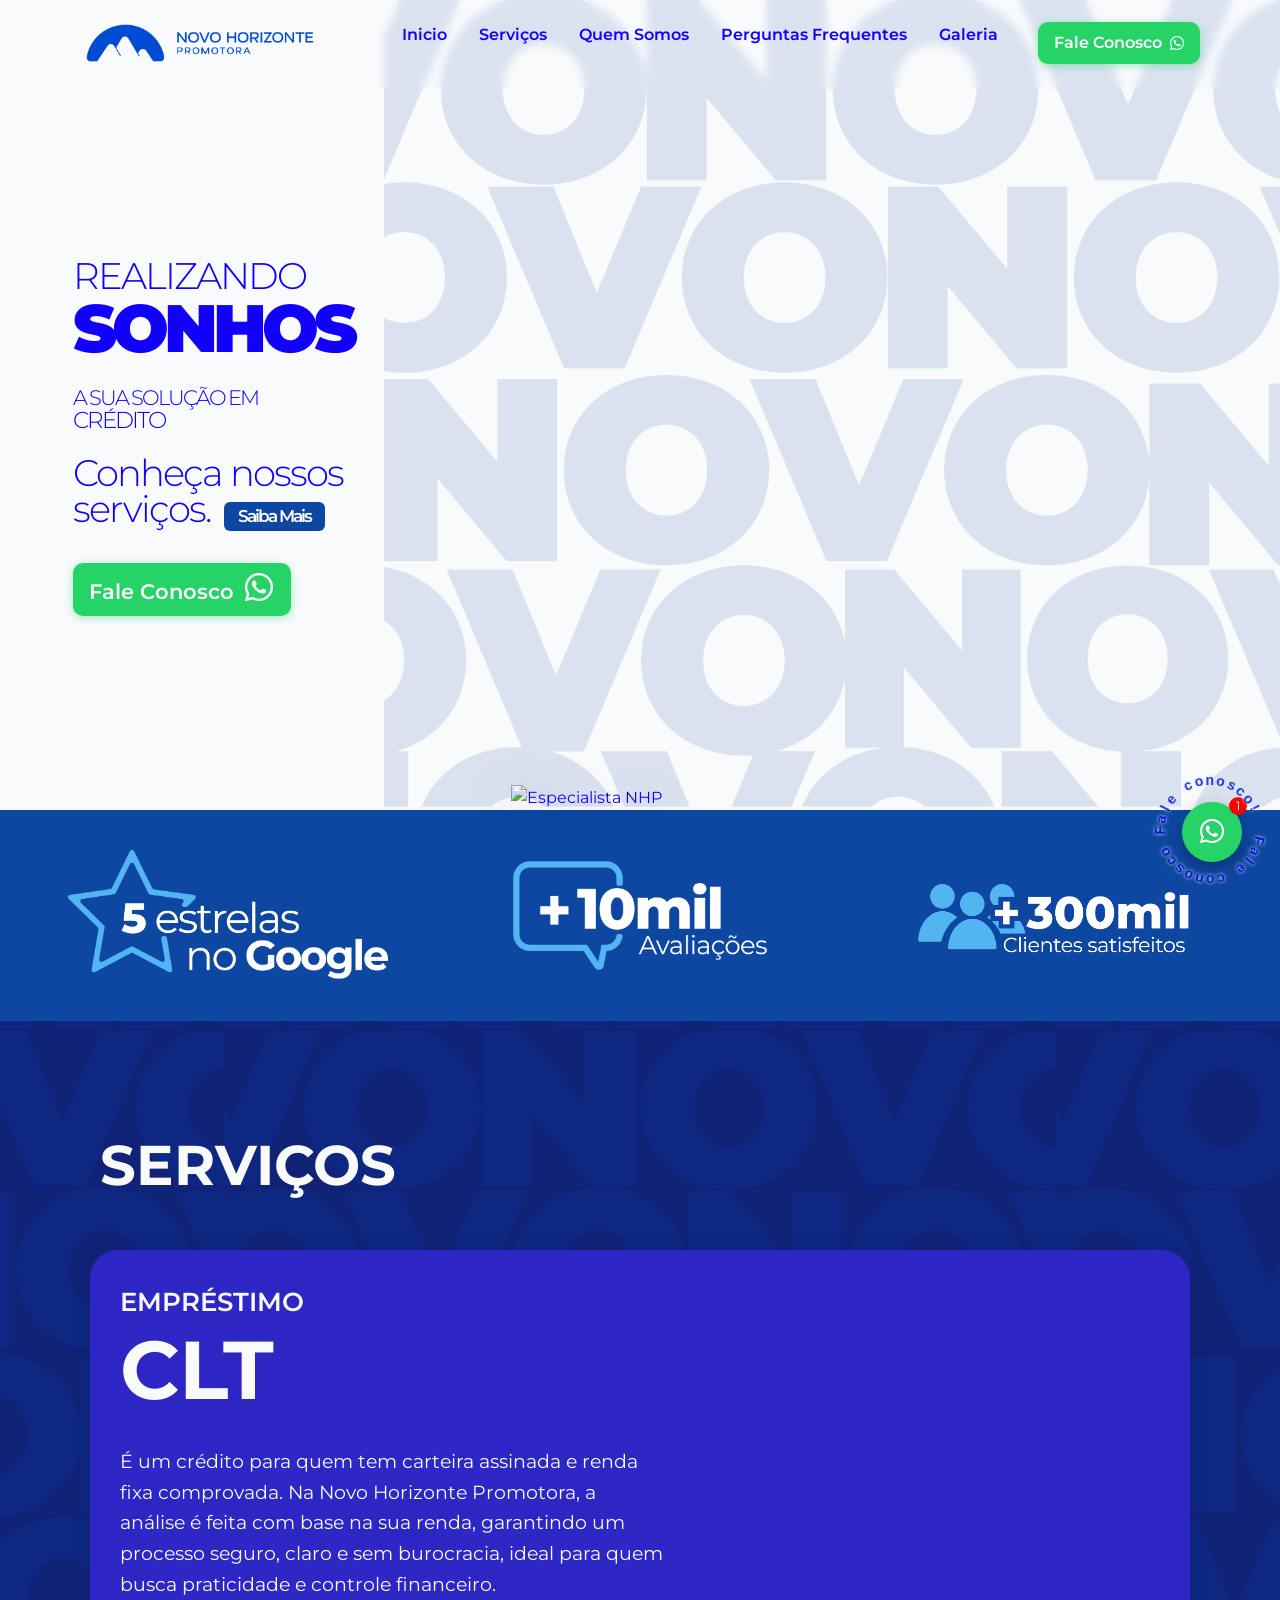
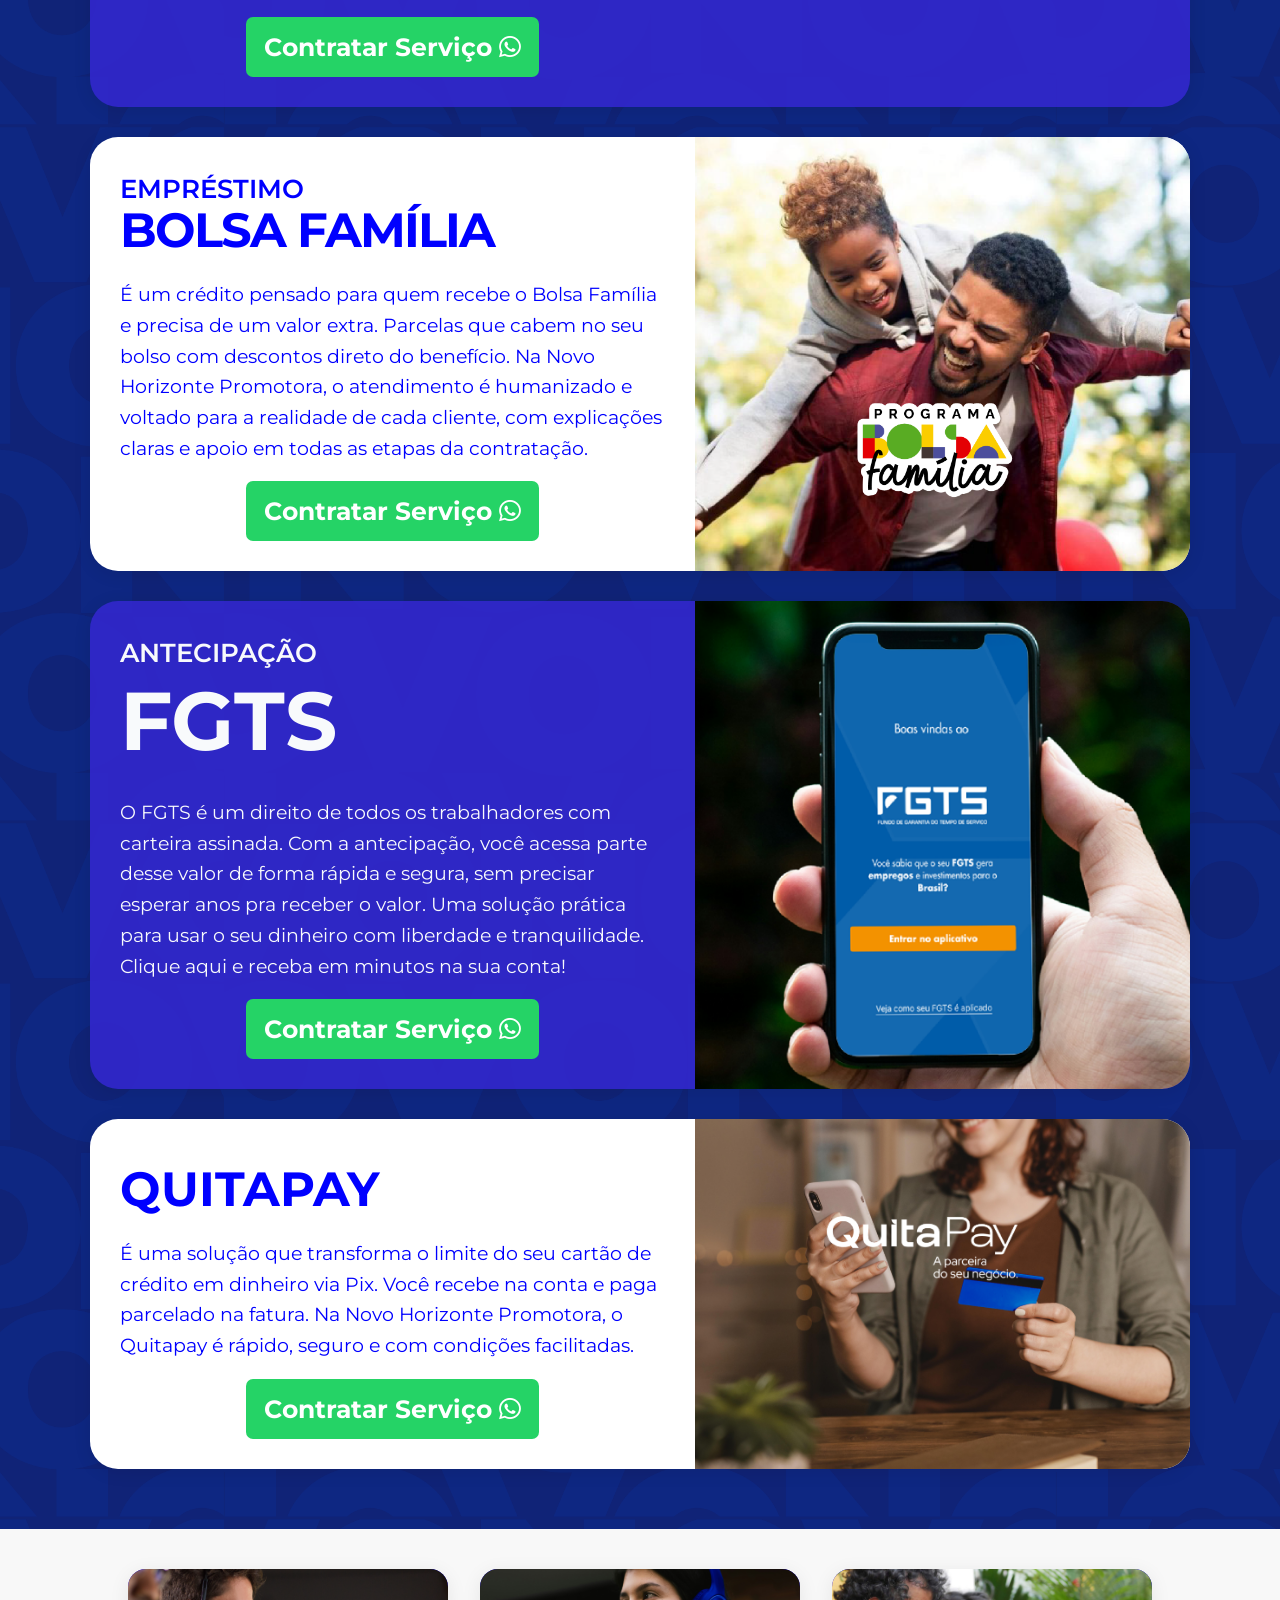
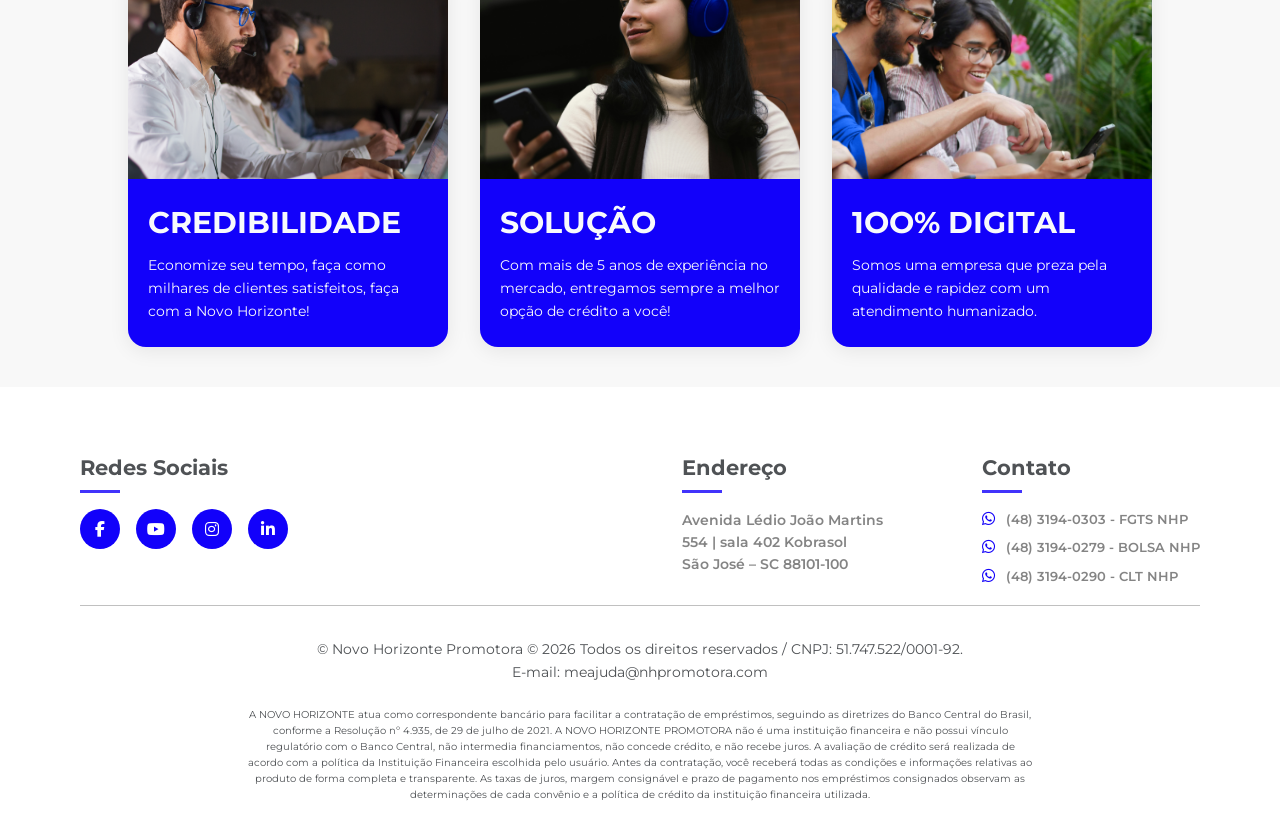
==== commit 5a449e01: "Update contact numbers in footer section" ====
--- a/index.html
+++ b/index.html
@@ -336,17 +336,17 @@
                         <ul class="contact-info">
                             <li>
                                 <a href="https://curt.link/s2001" target="_blank">
-                                    <i class="fab fa-whatsapp"></i> (48) 3199-0185 - FGTS NHP
+                                    <i class="fab fa-whatsapp"></i> (48) 3194-0303 - FGTS NHP
                                 </a>
                             </li>
                             <li>
                                 <a href="https://curt.link/s2002" target="_blank">
-                                    <i class="fab fa-whatsapp"></i> (48) 3197-4165 - BOLSA NHP
+                                    <i class="fab fa-whatsapp"></i> (48) 3194-0279 - BOLSA NHP
                                 </a>
                             </li>
                             <li>
                                 <a href="https://curt.link/s2003" target="_blank">
-                                    <i class="fab fa-whatsapp"></i> (48) 3199-0391 - CLT NHP
+                                    <i class="fab fa-whatsapp"></i> (48) 3194-0290 - CLT NHP
                                 </a>
                             </li>
                         </ul>
@@ -517,4 +517,4 @@
 
 </body>
 
-</html>+</html>
